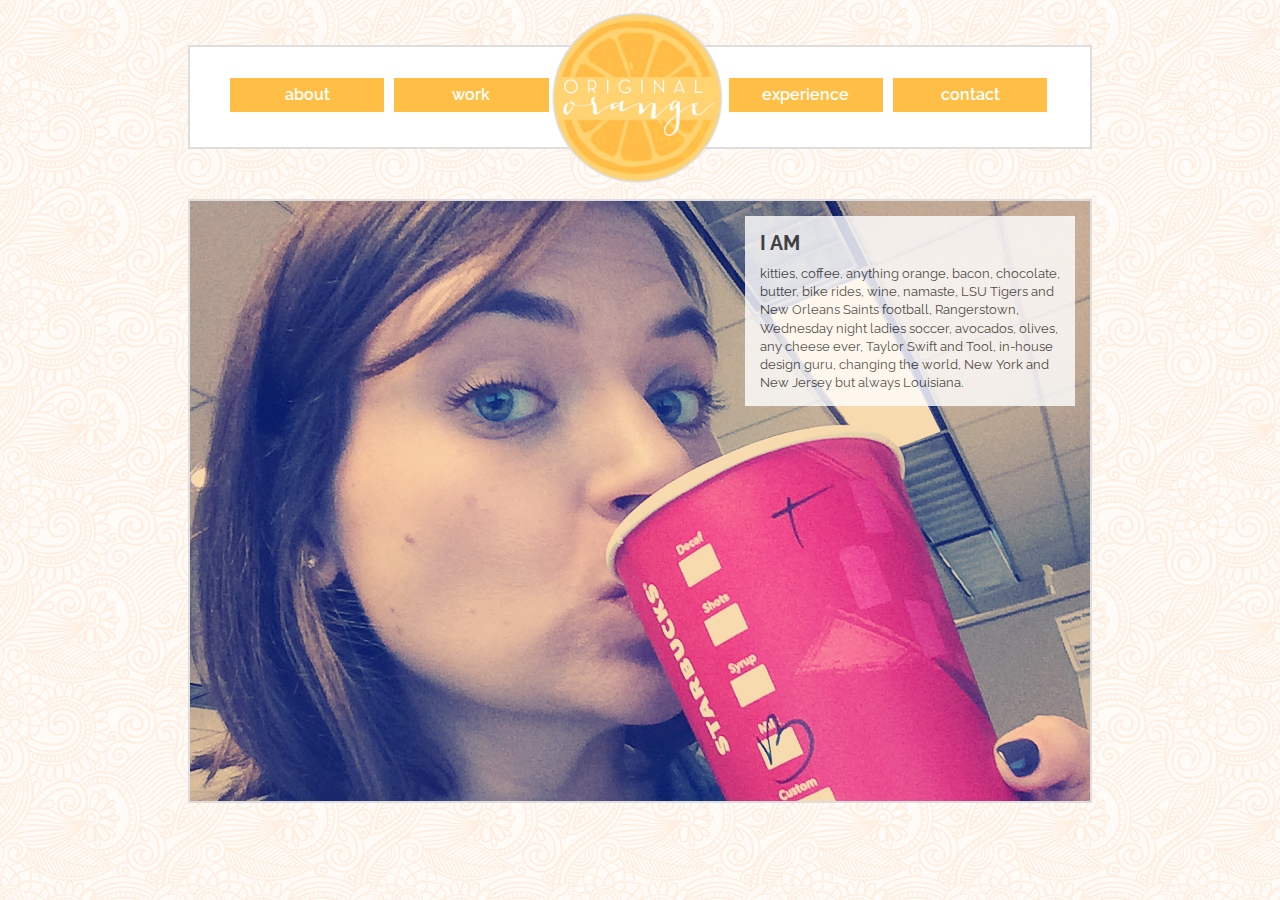
==== about.html @ 3c46f057 "Initial commit" ====
<!DOCTYPE html>
<html>
<head>
	<title>about me</title>
	<link rel="stylesheet" type="text/css" href="style.css">
	<link href='http://fonts.googleapis.com/css?family=Raleway:400,600,700' rel='stylesheet' type='text/css'>
</head>
<body>
	
	<div id="header";>
		<nav>
			<ul id="topmenu";>
				<li>
					<a href="about.html">about</a>
				</li>
				<li>
					<a href="http://www.originalorange.net" target="new">work</a>
				</li>
				<li>
					<a href="experience.html">experience</a>
				</li>
				<li>
					<a href="contact.html">contact</a>
				</li>
			</ul>
		</nav>	
		<div id="logo";>
			<a href="index.html"> 
				<img src="_images/logo.png">
			</a>
		</div>
	</div>
	<div id="content";>
			<div class="biobox";>
				<h3>I AM</h3>
				<p>kitties, coffee, anything orange, bacon, chocolate, butter, bike rides, wine, namaste, LSU Tigers and New Orleans Saints football, Rangerstown, Wednesday night ladies soccer, avocados, olives, any cheese ever, Taylor Swift and Tool, in-house design guru, changing the world, New York and New Jersey but always Louisiana.</p>
			</div>

			<div class="photobox">
				<img src="_images/jwilson_brevecap.jpg" class="headshot">
			</div>
	</div>


</body>
</html>
---- style.css ----
body {
    background-image: url("_images/symphony_o.png");
    background-repeat: repeat;	
	}

p {
	font-size: 13px;
	font-family: 'Raleway', sans-serif;
	font-weight: 400;
	line-height: 140%;
	margin-top: -10px;
	margin-left: 5px;
	padding: 0px;
	color: #333;
}

h2 {
	font-size: 24px;
	font-family: 'Raleway', sans-serif;
	font-weight: 700;
	padding-top: 0px;
	margin-top: 5px;
	margin-left: 5px;
	margin-bottom: 0px;
	padding-bottom: 0px;
	color: #FFF;
}

h3 {
	font-size: 20px;
	font-family: 'Raleway', sans-serif;
	font-weight: 700;
	padding-top: 10px;
	margin-top: 5px;
	margin-left: 5px;
	color: #333;
}

h4 {
	font-size: 14px;
	font-family: 'Raleway', sans-serif;
	font-weight: 400;
	padding-top: 0px;
	margin-top: 5px;
	margin-left: 5px;
	color: #FFF;
}

#header {
	width: 900px;
	height: 100px;
	margin: 0 auto;
	margin-top: 45px;
	background-color: #FFF;
	border: 2px solid #DEDEDE;
}

#content {
	width: 900px;
	height: 600px;
	margin: 0 auto;
	margin-top: 50px;
	background-color: #FFF;
	border: 2px solid #DEDEDE;
	position: relative;
	z-index: -1;
}

#topmenu {
	width: 900px;
	list-style-type: none;
	z-index: 1
}

#logo img {
	width: 175px;
	margin: 0 auto;
    z-index: 2;
    display: inline;
    margin-top: -102.5px;
    margin-left: 360px;
}

#topmenu li {
	background-color: #ffbf47;
	line-height: 30px;
	width: 16.7%;
	float: left;
	text-align: center;
	margin-top: 15px;
	border: 2px solid #ffbf47;
	display: inline;
	font-family: 'Raleway', sans-serif;
	font-weight: 600;
}

#topmenu li:nth-child(1) {
	margin-right: 10px;
}

#topmenu li:nth-child(2) {
	margin-right: 90px;
}

#topmenu li:nth-child(3) {
	margin-left: 90px;
	margin-right: 10px;
}

#topmenu a:link, a:visited {
	color: #FFF;
	text-decoration: none;
}

#topmenu li:hover {
	background-color: orange;
	text-decoration: none;
}

.mainleft, .mainright {
	width: 380px;
	float: left;
	margin-left: 30px;
	margin-top: 15px;
}

.resume {
	padding: 30px;
}

.headshot {
	margin: 0 auto;
}

.photobox {
	position: absolute;
	z-index: -1;
}

.biobox {
	width: 310px;
	height: 190px;
	float:right;
	margin-right: 15px;
	margin-top: 15px;
	background-color: white ;
	z-index: -1;
	opacity: .8;
	padding: 0 10px;
}

.homecaption {
	width: 260px;
	height: 100px;
	float:left;
	margin-left: 15px;
	margin-top: 15px;
	background-color: orange;
	z-index: -1;
	opacity: .8;
	padding: 0 10px;
}
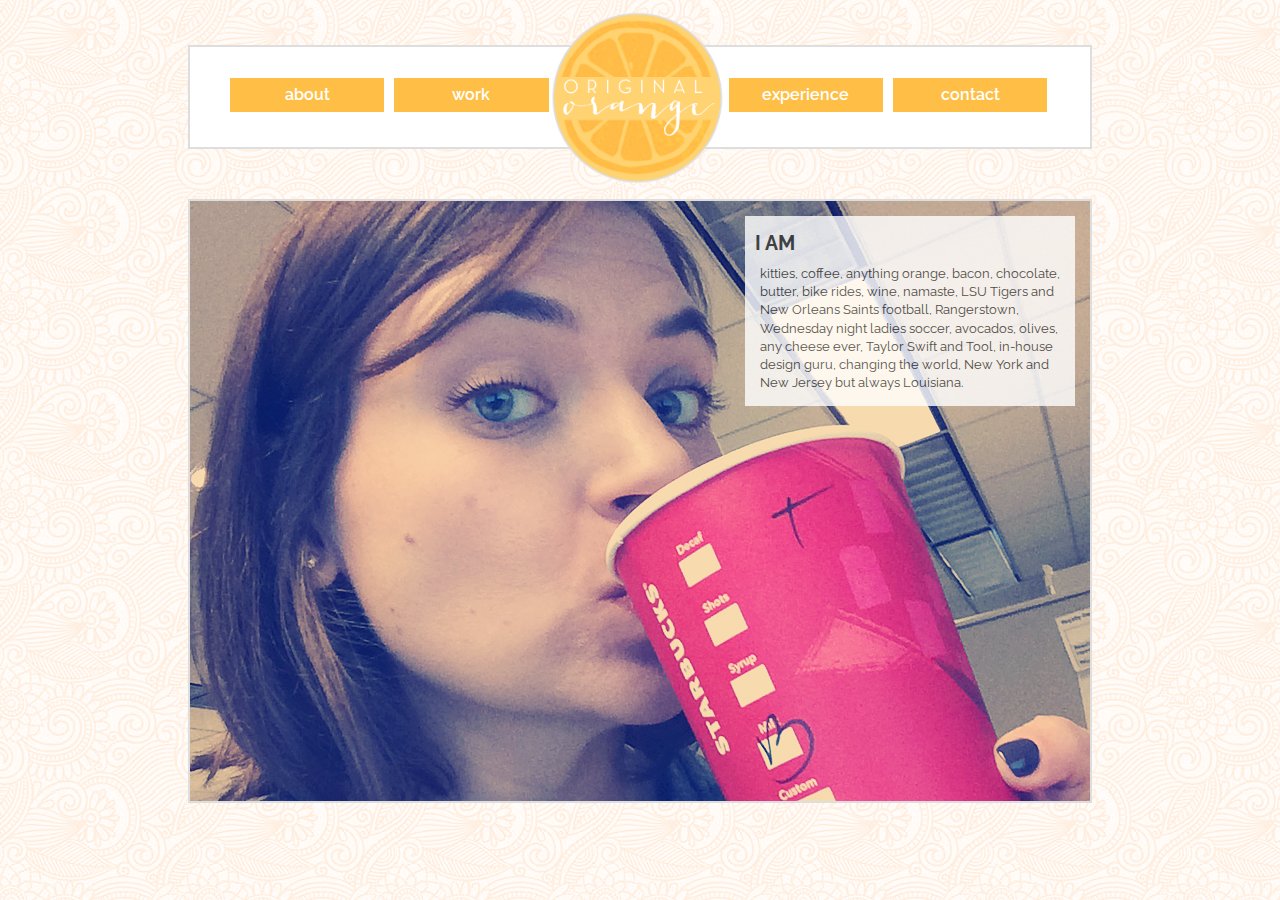
==== commit 57fb959c: "updating about.html, experience.html and style.css" ====
--- a/about.html
+++ b/about.html
@@ -23,7 +23,7 @@
 					<a href="contact.html">contact</a>
 				</li>
 			</ul>
-		</nav>	
+		</nav>
 		<div id="logo";>
 			<a href="index.html"> 
 				<img src="_images/logo.png">
--- a/style.css
+++ b/style.css
@@ -32,7 +32,7 @@
 	font-weight: 700;
 	padding-top: 10px;
 	margin-top: 5px;
-	margin-left: 5px;
+/*	margin-left: 5px;*/
 	color: #333;
 }
 
@@ -44,6 +44,25 @@
 	margin-top: 5px;
 	margin-left: 5px;
 	color: #FFF;
+}
+
+h5 {
+	font-size: 16px;
+	font-family: 'Raleway', sans-serif;
+	font-weight: 600;
+	padding-top: 0px;
+	margin-top: 0px;
+	margin-left: 0px;
+	color: orange;
+}
+
+h6 {
+	font-size: 12px;
+	font-family: 'Raleway', sans-serif;
+	font-weight: 600;
+	margin-top: -20px;
+	margin-bottom: -5px;
+	color: #666;
 }
 
 #header {
@@ -124,8 +143,12 @@
 	margin-top: 15px;
 }
 
-.resume {
-	padding: 30px;
+.resume li {
+	font-size: 12px;
+	font-family: 'Raleway', sans-serif;
+	font-weight: 400;
+	margin-bottom: 7px;
+	margin-right: 15px;
 }
 
 .headshot {
